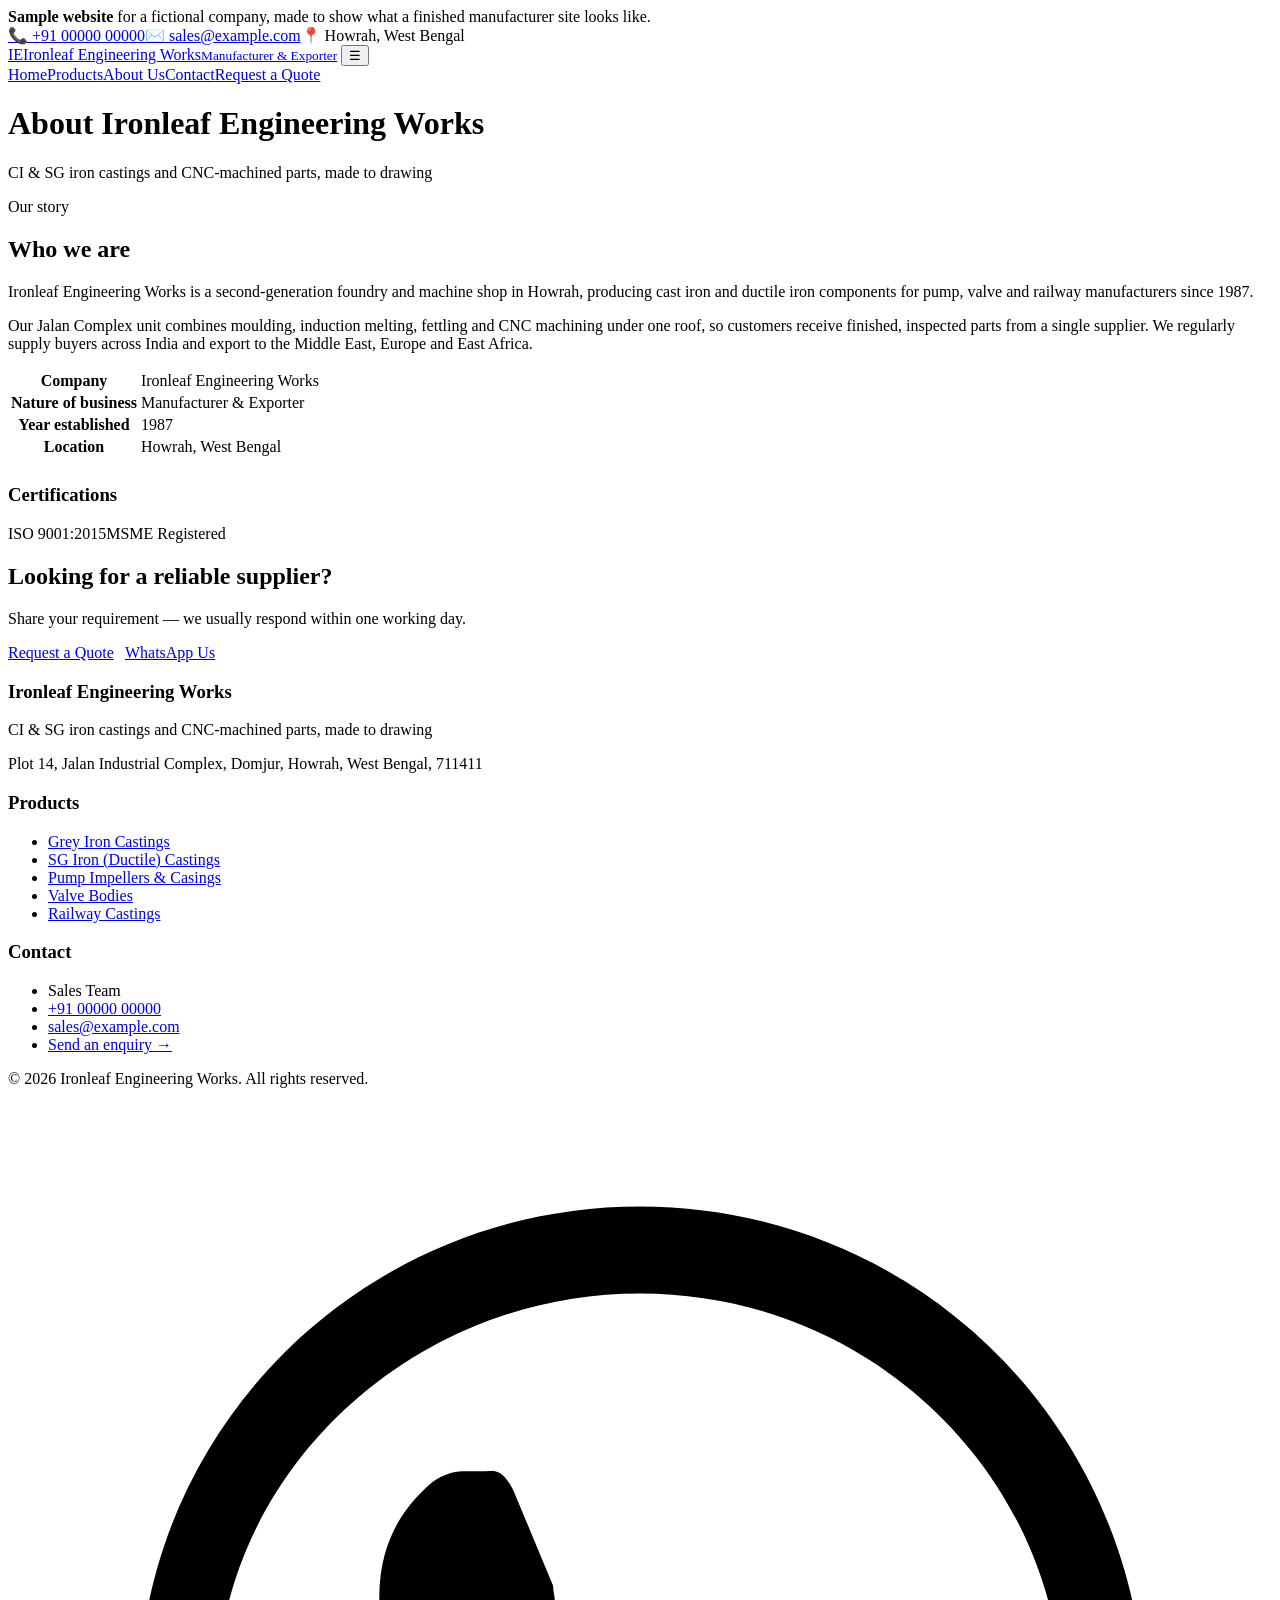
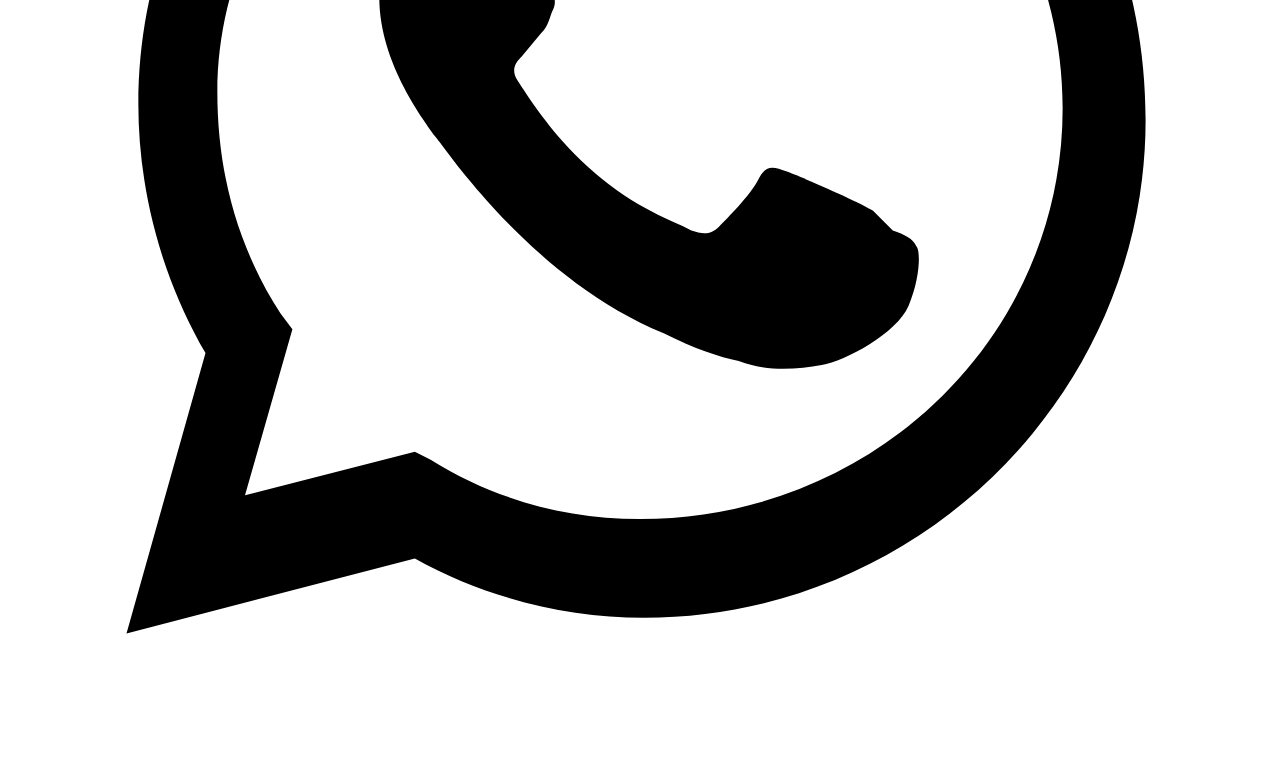
==== about.html @ ec72a510 "Add files via upload" ====
<!doctype html>
<html lang="en">
<head>
<meta charset="utf-8">
<meta name="viewport" content="width=device-width, initial-scale=1">
<title>About Us | Ironleaf Engineering Works</title>
<meta name="description" content="Ironleaf Engineering Works, Howrah, West Bengal — Manufacturer &amp; Exporter. Grey Iron Castings, SG Iron (Ductile) Castings, Pump Impellers &amp; Casings, Valve Bodies.">
<meta name="robots" content="noindex,nofollow">
<meta property="og:title" content="About Us | Ironleaf Engineering Works">
<meta property="og:description" content="Ironleaf Engineering Works, Howrah, West Bengal — Manufacturer &amp; Exporter. Grey Iron Castings, SG Iron (Ductile) Castings, Pump Impellers &amp; Casings, Valve Bodies.">


<link rel="stylesheet" href="assets/site.css">

</head>
<body>

<div class="demo-banner"><b>Sample website</b> for a fictional company, made to show what a finished manufacturer site looks like.</div>
<div class="topbar"><div class="wrap"><a href="tel:+910000000000">📞 +91 00000 00000</a><a href="mailto:sales@example.com">✉️ sales@example.com</a><span>📍 Howrah, West Bengal</span></div></div>
<header class="site"><div class="wrap">
  <a class="logo" href="index.html"><span class="mark">IE</span><span>Ironleaf Engineering Works<small>Manufacturer &amp; Exporter</small></span></a>
  <button class="menu-toggle" aria-label="Open menu" onclick="document.querySelector('nav.main').classList.toggle('open')">☰</button>
  <nav class="main"><a href="index.html">Home</a><a href="products.html">Products</a><a href="about.html" class="active" aria-current="page">About Us</a><a href="contact.html">Contact</a><a class="btn btn-primary" href="contact.html">Request a Quote</a></nav>
</div></header>
<main>

<div class="page-head"><div class="wrap"><h1>About Ironleaf Engineering Works</h1><p>CI &amp; SG iron castings and CNC-machined parts, made to drawing</p></div></div>
<section><div class="wrap two-col">
  <div><div class="eyebrow">Our story</div><h2>Who we are</h2><p>Ironleaf Engineering Works is a second-generation foundry and machine shop in Howrah, producing cast iron and ductile iron components for pump, valve and railway manufacturers since 1987.</p><p>Our Jalan Complex unit combines moulding, induction melting, fettling and CNC machining under one roof, so customers receive finished, inspected parts from a single supplier. We regularly supply buyers across India and export to the Middle East, Europe and East Africa.</p></div>
  <div><table class="specs"><tbody><tr><th>Company</th><td>Ironleaf Engineering Works</td></tr><tr><th>Nature of business</th><td>Manufacturer &amp; Exporter</td></tr><tr><th>Year established</th><td>1987</td></tr><tr><th>Location</th><td>Howrah, West Bengal</td></tr></tbody></table>
  <h3 style="margin-top:1.6rem">Certifications</h3><div class="chips"><span class="chip dark">ISO 9001:2015</span><span class="chip dark">MSME Registered</span></div></div>
</div></section>


<div class="cta-band"><div class="wrap">
  <div><h2>Looking for a reliable supplier?</h2><p>Share your requirement — we usually respond within one working day.</p></div>
  <div style="display:flex;gap:.7rem;flex-wrap:wrap">
    <a class="btn btn-primary" href="contact.html">Request a Quote</a>
    <a class="btn btn-ghost" href="https://wa.me/910000000000" target="_blank" rel="noopener">WhatsApp Us</a>
  </div>
</div></div>
</main>

<footer class="site"><div class="wrap">
  <div class="cols">
    <div>
      <h3>Ironleaf Engineering Works</h3>
      <p>CI &amp; SG iron castings and CNC-machined parts, made to drawing</p>
      <p>Plot 14, Jalan Industrial Complex, Domjur, Howrah, West Bengal, 711411</p>
    </div>
    <div><h3>Products</h3><ul><li><a href="products.html#p1">Grey Iron Castings</a></li><li><a href="products.html#p2">SG Iron (Ductile) Castings</a></li><li><a href="products.html#p3">Pump Impellers &amp; Casings</a></li><li><a href="products.html#p4">Valve Bodies</a></li><li><a href="products.html#p5">Railway Castings</a></li></ul></div>
    <div><h3>Contact</h3><ul>
      <li>Sales Team</li>
      <li><a href="tel:+910000000000">+91 00000 00000</a></li>
      <li><a href="mailto:sales@example.com">sales@example.com</a></li>
      <li><a href="contact.html">Send an enquiry →</a></li>
    </ul></div>
  </div>
  <div class="legal"><span>© 2026 Ironleaf Engineering Works. All rights reserved.</span><span></span></div>
</div></footer>
<a class="wa-float" href="https://wa.me/910000000000?text=Hello%20Ironleaf%20Engineering%20Works%2C%20I%20have%20an%20enquiry." target="_blank" rel="noopener" aria-label="Chat on WhatsApp"><svg viewBox="0 0 32 32" aria-hidden="true"><path d="M16 3C9 3 3.3 8.6 3.3 15.6c0 2.2.6 4.4 1.7 6.3L3 29l7.3-1.9c1.8 1 3.8 1.5 5.8 1.5 7 0 12.7-5.7 12.7-12.6C28.8 8.6 23 3 16 3zm0 23.1c-1.9 0-3.7-.5-5.3-1.5l-.4-.2-4.3 1.1 1.2-4.2-.3-.4c-1.1-1.7-1.6-3.6-1.6-5.6C5.3 9.9 10.1 5.2 16 5.2s10.7 4.7 10.7 10.5S21.9 26.1 16 26.1zm5.9-7.8c-.3-.2-1.9-.9-2.2-1s-.5-.2-.7.2-.8 1-1 1.2-.4.2-.7.1c-.3-.2-1.4-.5-2.6-1.6-1-.9-1.6-1.9-1.8-2.2s0-.5.1-.6l.5-.6c.2-.2.2-.4.3-.6.1-.2 0-.4 0-.6l-1-2.4c-.3-.6-.5-.5-.7-.5h-.6c-.2 0-.6.1-.9.4-.3.3-1.2 1.1-1.2 2.8s1.2 3.2 1.4 3.5c.2.2 2.4 3.6 5.8 5 .8.4 1.4.6 1.9.7.8.3 1.5.2 2.1.1.6-.1 1.9-.8 2.2-1.5.3-.7.3-1.4.2-1.5-.1-.2-.3-.3-.6-.4z"/></svg></a>
</body>
</html>
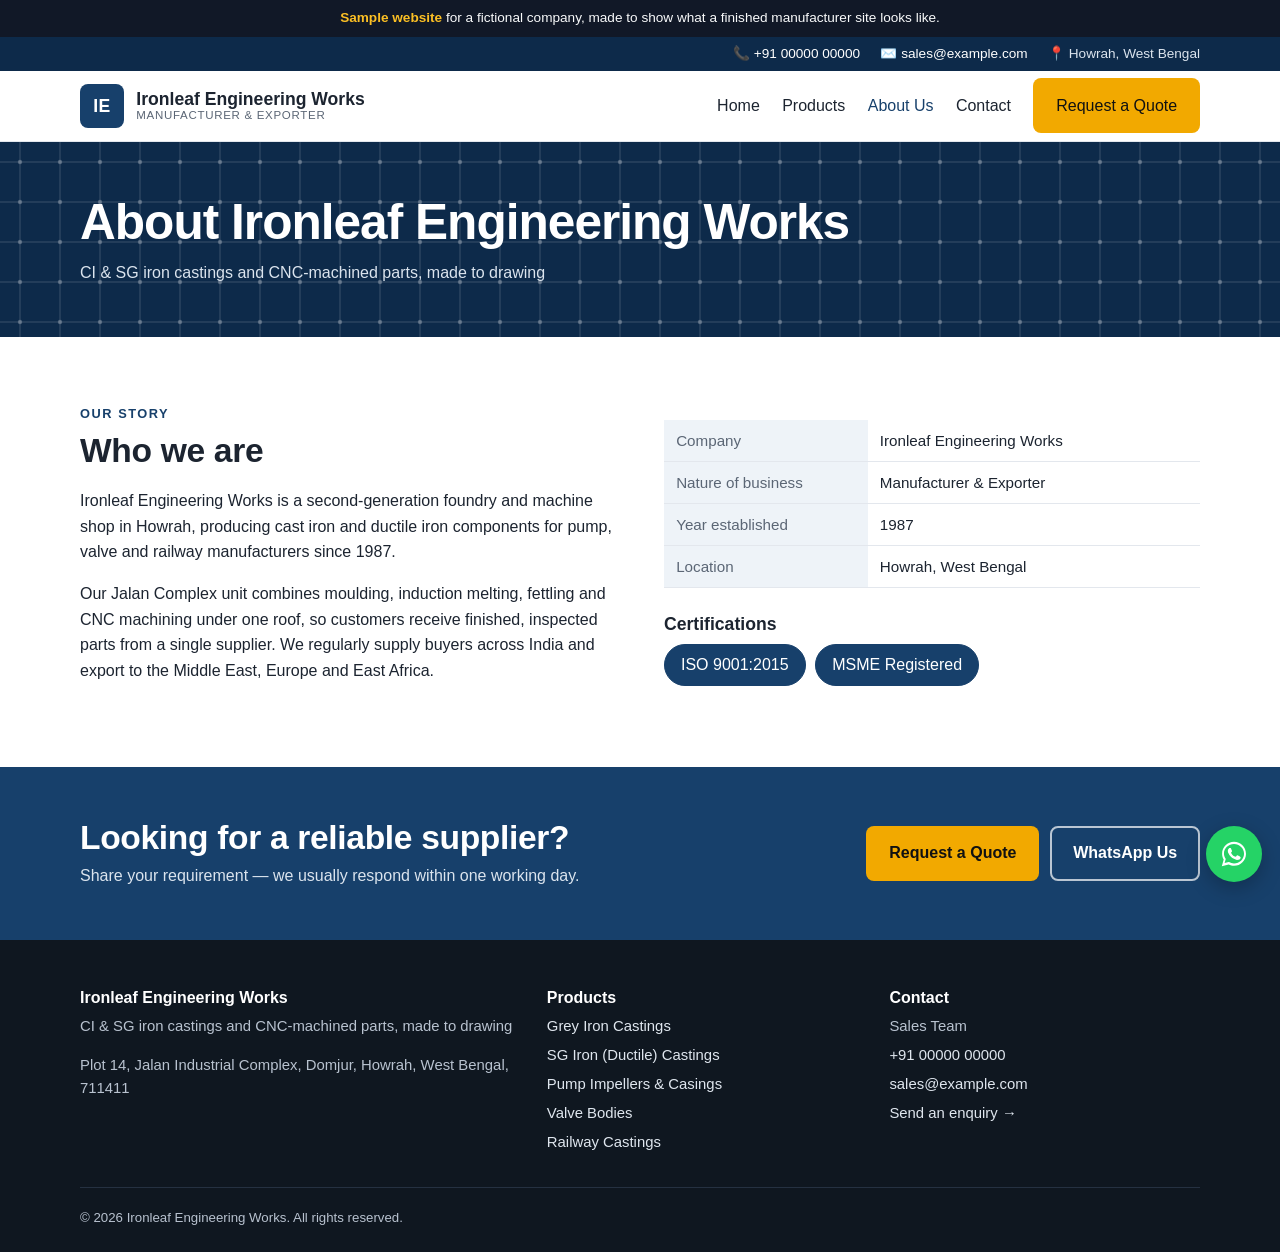
==== commit fe3da328: "Update about.html" ====
--- a/about.html
+++ b/about.html
@@ -10,7 +10,7 @@
 <meta property="og:description" content="Ironleaf Engineering Works, Howrah, West Bengal — Manufacturer &amp; Exporter. Grey Iron Castings, SG Iron (Ductile) Castings, Pump Impellers &amp; Casings, Valve Bodies.">
 
 
-<link rel="stylesheet" href="assets/site.css">
+<link rel="stylesheet" href="site.css">
 
 </head>
 <body>
@@ -60,4 +60,4 @@
 </div></footer>
 <a class="wa-float" href="https://wa.me/910000000000?text=Hello%20Ironleaf%20Engineering%20Works%2C%20I%20have%20an%20enquiry." target="_blank" rel="noopener" aria-label="Chat on WhatsApp"><svg viewBox="0 0 32 32" aria-hidden="true"><path d="M16 3C9 3 3.3 8.6 3.3 15.6c0 2.2.6 4.4 1.7 6.3L3 29l7.3-1.9c1.8 1 3.8 1.5 5.8 1.5 7 0 12.7-5.7 12.7-12.6C28.8 8.6 23 3 16 3zm0 23.1c-1.9 0-3.7-.5-5.3-1.5l-.4-.2-4.3 1.1 1.2-4.2-.3-.4c-1.1-1.7-1.6-3.6-1.6-5.6C5.3 9.9 10.1 5.2 16 5.2s10.7 4.7 10.7 10.5S21.9 26.1 16 26.1zm5.9-7.8c-.3-.2-1.9-.9-2.2-1s-.5-.2-.7.2-.8 1-1 1.2-.4.2-.7.1c-.3-.2-1.4-.5-2.6-1.6-1-.9-1.6-1.9-1.8-2.2s0-.5.1-.6l.5-.6c.2-.2.2-.4.3-.6.1-.2 0-.4 0-.6l-1-2.4c-.3-.6-.5-.5-.7-.5h-.6c-.2 0-.6.1-.9.4-.3.3-1.2 1.1-1.2 2.8s1.2 3.2 1.4 3.5c.2.2 2.4 3.6 5.8 5 .8.4 1.4.6 1.9.7.8.3 1.5.2 2.1.1.6-.1 1.9-.8 2.2-1.5.3-.7.3-1.4.2-1.5-.1-.2-.3-.3-.6-.4z"/></svg></a>
 </body>
-</html>+</html>
--- a/site.css
+++ b/site.css
@@ -0,0 +1,129 @@
+:root{--brand:#17406b;--brand-dark:#0d2a4a;--accent:#f2a900;--tint:#eef3f8;
+--ink:#1c2430;--muted:#5b6675;--line:#e3e7ed;--bg:#ffffff;--radius:10px;
+--shadow:0 1px 2px rgba(16,24,40,.06),0 4px 16px rgba(16,24,40,.06)}
+*{box-sizing:border-box}
+html{scroll-behavior:smooth}
+body{margin:0;font-family:-apple-system,BlinkMacSystemFont,"Segoe UI",Roboto,"Helvetica Neue",Arial,sans-serif;color:var(--ink);background:var(--bg);line-height:1.6;-webkit-font-smoothing:antialiased}
+img{max-width:100%;display:block}
+a{color:var(--brand)}
+h1,h2,h3{line-height:1.2;margin:0 0 .5em;color:var(--ink)}
+h1{font-size:clamp(2rem,4.5vw,3.1rem);letter-spacing:-.02em}
+h2{font-size:clamp(1.5rem,3vw,2.1rem);letter-spacing:-.01em}
+h3{font-size:1.1rem}
+p{margin:0 0 1em}
+.wrap{max-width:1160px;margin:0 auto;padding:0 20px}
+.btn{display:inline-flex;align-items:center;gap:.5em;padding:.8em 1.3em;border-radius:8px;font-weight:600;text-decoration:none;border:2px solid transparent;cursor:pointer;font-size:1rem;font-family:inherit}
+.btn-primary{background:var(--accent);color:#111}
+.btn-primary:hover{filter:brightness(.95)}
+.btn-ghost{border-color:rgba(255,255,255,.7);color:#fff}
+.btn-ghost:hover{background:rgba(255,255,255,.12)}
+.btn-outline{border-color:var(--brand);color:var(--brand);background:#fff}
+.btn-wa{background:#25d366;color:#fff}
+.demo-banner{background:#111827;color:#f9fafb;font-size:.85rem;text-align:center;padding:.55em 1em}
+.demo-banner b{color:#fbbf24}
+.topbar{background:var(--brand-dark);color:#dbe4ee;font-size:.85rem}
+.topbar .wrap{display:flex;gap:1.5em;justify-content:flex-end;padding-top:.45em;padding-bottom:.45em;flex-wrap:wrap}
+.topbar a{color:#fff;text-decoration:none}
+header.site{background:#fff;border-bottom:1px solid var(--line);position:sticky;top:0;z-index:20}
+header.site .wrap{display:flex;align-items:center;justify-content:space-between;gap:1rem;min-height:70px}
+.logo{display:flex;align-items:center;gap:.7em;text-decoration:none;color:var(--ink);font-weight:700;font-size:1.1rem;line-height:1.15}
+.logo img{height:44px;width:auto}
+.logo .mark{width:44px;height:44px;border-radius:8px;background:var(--brand);color:#fff;display:grid;place-items:center;font-weight:800;letter-spacing:.02em;flex:none}
+.logo small{display:block;font-weight:500;font-size:.72rem;color:var(--muted);letter-spacing:.06em;text-transform:uppercase}
+nav.main{display:flex;align-items:center;gap:1.4rem}
+nav.main a{text-decoration:none;color:var(--ink);font-weight:500}
+nav.main a.active,nav.main a:hover{color:var(--brand)}
+nav.main a.btn{color:#111}
+.menu-toggle{display:none;background:none;border:1px solid var(--line);border-radius:8px;padding:.45em .7em;font-size:1.1rem;cursor:pointer}
+.hero{position:relative;color:#fff;background:var(--brand-dark) url("data:image/svg+xml;charset=utf-8,%3Csvg%20xmlns%3D%22http%3A%2F%2Fwww.w3.org%2F2000%2Fsvg%22%20width%3D%2240%22%20height%3D%2240%22%3E%3Crect%20width%3D%2240%22%20height%3D%2240%22%20fill%3D%22%230d2a4a%22%2F%3E%3Cpath%20d%3D%22M0%2020h40M20%200v40%22%20stroke%3D%22%23ffffff%22%20stroke-opacity%3D%22.18%22%20stroke-width%3D%221%22%2F%3E%3Ccircle%20cx%3D%2220%22%20cy%3D%2220%22%20r%3D%222.2%22%20fill%3D%22%23ffffff%22%20fill-opacity%3D%22.25%22%2F%3E%3C%2Fsvg%3E");overflow:hidden}
+.hero .wrap{display:grid;grid-template-columns:1.1fr .9fr;gap:3rem;align-items:center;padding-top:4.5rem;padding-bottom:4.5rem}
+.hero h1{color:#fff}
+.hero .kicker{display:inline-block;background:rgba(255,255,255,.12);border:1px solid rgba(255,255,255,.25);padding:.3em .8em;border-radius:99px;font-size:.8rem;letter-spacing:.08em;text-transform:uppercase;margin-bottom:1.1rem}
+.hero p.lead{font-size:1.15rem;color:#e5ecf3;max-width:36em}
+.hero .actions{display:flex;gap:.8rem;flex-wrap:wrap;margin-top:1.6rem}
+.hero .visual img{border-radius:var(--radius);box-shadow:0 20px 50px rgba(0,0,0,.35);aspect-ratio:4/3;object-fit:cover;width:100%}
+.facts{background:#fff;border-bottom:1px solid var(--line)}
+.facts .wrap{display:grid;grid-template-columns:repeat(auto-fit,minmax(170px,1fr));gap:1px;background:var(--line);padding:0}
+.fact{background:#fff;padding:1.4rem 1.2rem;text-align:center}
+.fact b{display:block;font-size:1.35rem;color:var(--brand)}
+.fact span{color:var(--muted);font-size:.9rem}
+section{padding:4.2rem 0}
+section.alt{background:var(--tint)}
+.section-head{max-width:720px;margin-bottom:2.2rem}
+.section-head p{color:var(--muted)}
+.eyebrow{color:var(--brand);font-weight:700;font-size:.8rem;letter-spacing:.12em;text-transform:uppercase;margin-bottom:.4rem}
+.grid{display:grid;gap:1.4rem}
+.grid.products{grid-template-columns:repeat(auto-fill,minmax(250px,1fr))}
+.card{background:#fff;border:1px solid var(--line);border-radius:var(--radius);overflow:hidden;box-shadow:var(--shadow);display:flex;flex-direction:column}
+.card img{aspect-ratio:4/3;object-fit:cover;width:100%;background:var(--tint)}
+.card .body{padding:1.1rem 1.2rem 1.3rem;display:flex;flex-direction:column;gap:.4rem;flex:1}
+.card .cat{font-size:.75rem;text-transform:uppercase;letter-spacing:.08em;color:var(--muted)}
+.card p{color:var(--muted);font-size:.95rem;margin:0}
+.card .more{margin-top:auto;padding-top:.6rem;font-weight:600;text-decoration:none}
+.why{grid-template-columns:repeat(auto-fit,minmax(230px,1fr))}
+.why .item{background:#fff;border-radius:var(--radius);padding:1.4rem;border-top:4px solid var(--accent);box-shadow:var(--shadow)}
+.why .item p{color:var(--muted);margin:0}
+.chips{display:flex;flex-wrap:wrap;gap:.6rem}
+.chip{background:#fff;border:1px solid var(--line);border-radius:99px;padding:.45em 1em;font-weight:500}
+.chip.dark{background:var(--brand);color:#fff;border-color:var(--brand)}
+.two-col{display:grid;grid-template-columns:1fr 1fr;gap:3rem;align-items:start}
+.cta-band{background:var(--brand);color:#fff;padding:3.2rem 0}
+.cta-band .wrap{display:flex;justify-content:space-between;align-items:center;gap:1.5rem;flex-wrap:wrap}
+.cta-band h2{color:#fff;margin:0}
+.cta-band p{margin:.3em 0 0;color:#dbe4ee}
+.page-head{background:var(--brand-dark) url("data:image/svg+xml;charset=utf-8,%3Csvg%20xmlns%3D%22http%3A%2F%2Fwww.w3.org%2F2000%2Fsvg%22%20width%3D%2240%22%20height%3D%2240%22%3E%3Crect%20width%3D%2240%22%20height%3D%2240%22%20fill%3D%22%230d2a4a%22%2F%3E%3Cpath%20d%3D%22M0%2020h40M20%200v40%22%20stroke%3D%22%23ffffff%22%20stroke-opacity%3D%22.18%22%20stroke-width%3D%221%22%2F%3E%3Ccircle%20cx%3D%2220%22%20cy%3D%2220%22%20r%3D%222.2%22%20fill%3D%22%23ffffff%22%20fill-opacity%3D%22.25%22%2F%3E%3C%2Fsvg%3E");color:#fff;padding:3.2rem 0}
+.page-head h1{color:#fff;margin:0}
+.page-head p{color:#dbe4ee;margin:.5em 0 0}
+.product-row{display:grid;grid-template-columns:340px 1fr;gap:2rem;padding:2rem 0;border-bottom:1px solid var(--line);scroll-margin-top:90px}
+.product-row img{border-radius:var(--radius);aspect-ratio:4/3;object-fit:cover;width:100%}
+table.specs{border-collapse:collapse;width:100%;margin:1rem 0;font-size:.95rem}
+table.specs th,table.specs td{text-align:left;padding:.55em .8em;border-bottom:1px solid var(--line);vertical-align:top}
+table.specs th{width:38%;color:var(--muted);font-weight:500;background:var(--tint)}
+.gallery{display:grid;grid-template-columns:repeat(auto-fill,minmax(220px,1fr));gap:1rem}
+.gallery img{border-radius:var(--radius);aspect-ratio:4/3;object-fit:cover;width:100%}
+.contact-grid{display:grid;grid-template-columns:1fr 1.2fr;gap:2.5rem}
+.contact-card{background:var(--tint);border-radius:var(--radius);padding:1.6rem}
+.contact-card dl{margin:0}
+.contact-card dt{font-size:.78rem;text-transform:uppercase;letter-spacing:.08em;color:var(--muted);margin-top:1em}
+.contact-card dd{margin:.15em 0 0;font-weight:500}
+form.enquiry{display:grid;gap:1rem}
+form.enquiry .row{display:grid;grid-template-columns:1fr 1fr;gap:1rem}
+form.enquiry label{display:grid;gap:.35em;font-weight:500;font-size:.92rem}
+form.enquiry input,form.enquiry textarea,form.enquiry select{font:inherit;padding:.7em .8em;border:1px solid #cdd5df;border-radius:8px;background:#fff;width:100%}
+form.enquiry textarea{min-height:130px;resize:vertical}
+form.enquiry .note{font-size:.85rem;color:var(--muted)}
+.form-status{font-weight:600}
+.map iframe{width:100%;height:320px;border:0;border-radius:var(--radius);margin-top:1.5rem}
+footer.site{background:#0f1720;color:#b8c2cf;padding:3rem 0 1.5rem;font-size:.93rem}
+footer.site .cols{display:grid;grid-template-columns:1.4fr 1fr 1fr;gap:2rem}
+footer.site h3{color:#fff;font-size:1rem}
+footer.site a{color:#dfe6ee;text-decoration:none}
+footer.site ul{list-style:none;padding:0;margin:0;display:grid;gap:.35em}
+footer.site .legal{border-top:1px solid #253141;margin-top:2rem;padding-top:1.2rem;display:flex;justify-content:space-between;gap:1rem;flex-wrap:wrap;font-size:.83rem}
+.wa-float{position:fixed;right:18px;bottom:18px;width:56px;height:56px;border-radius:50%;background:#25d366;display:grid;place-items:center;box-shadow:0 6px 20px rgba(0,0,0,.25);z-index:30}
+.wa-float svg{width:30px;height:30px;fill:#fff}
+@media (max-width:860px){
+  .hero .wrap,.two-col,.contact-grid,.product-row{grid-template-columns:1fr}
+  .hero .wrap{padding-top:3rem;padding-bottom:3rem;gap:2rem}
+  footer.site .cols{grid-template-columns:1fr}
+  .menu-toggle{display:block}
+  nav.main{display:none;position:absolute;left:0;right:0;top:100%;background:#fff;flex-direction:column;align-items:stretch;padding:1rem 20px 1.4rem;border-bottom:1px solid var(--line);gap:.9rem}
+  nav.main.open{display:flex}
+  .topbar .wrap{justify-content:center}
+  form.enquiry .row{grid-template-columns:1fr}
+}
+/* Printable catalog */
+.catalog-cover{padding:4rem 0 2rem;border-bottom:4px solid var(--brand)}
+.catalog-cover h1{margin-bottom:.2em}
+.catalog-grid{display:grid;grid-template-columns:1fr 1fr;gap:1.6rem;padding:2rem 0}
+.catalog-item{border:1px solid var(--line);border-radius:var(--radius);overflow:hidden;break-inside:avoid;page-break-inside:avoid}
+.catalog-item img{aspect-ratio:16/10;object-fit:cover;width:100%}
+.catalog-item .body{padding:1rem 1.1rem}
+.print-bar{position:sticky;top:0;background:var(--tint);border-bottom:1px solid var(--line);padding:.7rem 0;z-index:5}
+.print-bar .wrap{display:flex;justify-content:space-between;align-items:center;gap:1rem;flex-wrap:wrap}
+@media print{
+  .print-bar,.demo-banner,.wa-float,.topbar,header.site,footer.site{display:none!important}
+  body{font-size:11pt}
+  .catalog-grid{grid-template-columns:1fr 1fr;gap:12pt}
+  @page{margin:14mm}
+}
